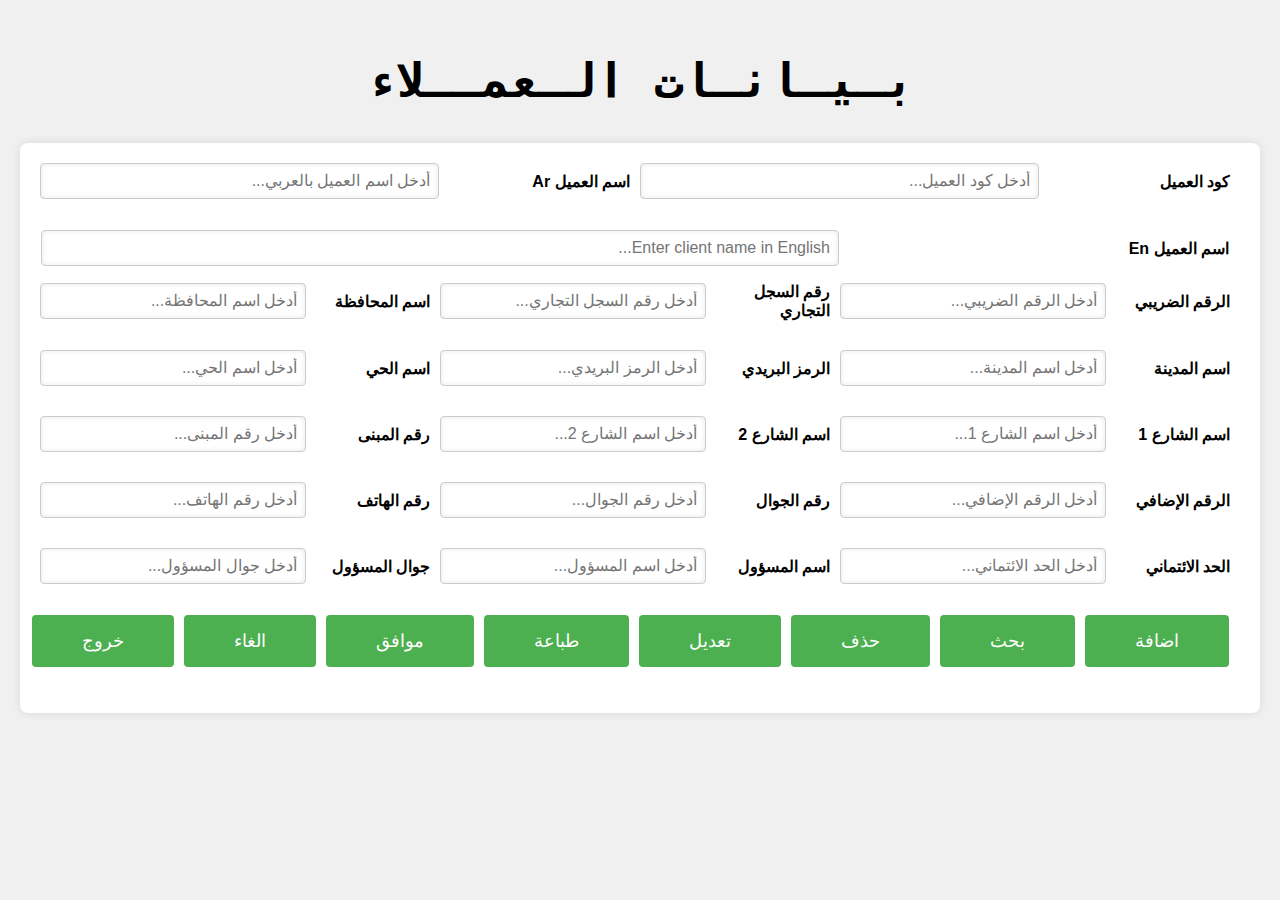
==== index.html @ 2463e6c6 "Add files via upload" ====
<!DOCTYPE html>
<html lang="ar">
  <head>
    <meta charset="UTF-8" />
    <title>نموذج بيانات العميل</title>
    <link rel="stylesheet" href="./style.css" />
  </head>
  <body>
    <h1>بـيـانـات الـعمــلاء</h1>
    <div class="form-container">
      <form id="dataForm">
        <div class="form-row">
          <div class="form-group col-6">
            <label for="clientCode">كود العميل</label>
            <input
              type="number"
              id="clientCode"
              name="clientCode"
              placeholder="أدخل كود العميل..."
            />
          </div>

          <div class="form-group col-6">
            <label for="clientNameAr">اسم العميل Ar</label>
            <input
              type="text"
              id="clientNameAr"
              name="clientNameAr"
              placeholder="أدخل اسم العميل بالعربي..."
            />
          </div>
        </div>

        <div class="form-row">
          <div class="form-group col-12">
            <label for="clientNameEn">اسم العميل En</label>
            <input
              type="text"
              id="clientNameEn"
              name="clientNameEn"
              placeholder="Enter client name in English..."
            />
          </div>
        </div>

        <div class="form-row">
          <div class="form-group col-4">
            <label for="taxNumber">الرقم الضريبي</label>
            <input
              type="number"
              id="taxNumber"
              name="taxNumber"
              placeholder="أدخل الرقم الضريبي..."
            />
          </div>

          <div class="form-group col-4">
            <label for="commercialRegister">رقم السجل التجاري</label>
            <input
              type="number"
              id="commercialRegister"
              name="commercialRegister"
              placeholder="أدخل رقم السجل التجاري..."
            />
          </div>

          <div class="form-group col-4">
            <label for="governorateName">اسم المحافظة</label>
            <input
              type="text"
              id="governorateName"
              name="governorateName"
              placeholder="أدخل اسم المحافظة..."
            />
          </div>
        </div>

        <div class="form-row">
          <div class="form-group col-4">
            <label for="cityName">اسم المدينة</label>
            <input
              type="text"
              id="cityName"
              name="cityName"
              placeholder="أدخل اسم المدينة..."
            />
          </div>

          <div class="form-group col-4">
            <label for="postalCode">الرمز البريدي</label>
            <input
              type="number"
              id="postalCode"
              name="postalCode"
              placeholder="أدخل الرمز البريدي..."
            />
          </div>

          <div class="form-group col-4">
            <label for="districtName">اسم الحي</label>
            <input
              type="text"
              id="districtName"
              name="districtName"
              placeholder="أدخل اسم الحي..."
            />
          </div>
        </div>

        <div class="form-row">
          <div class="form-group col-4">
            <label for="street1">اسم الشارع 1</label>
            <input
              type="text"
              id="street1"
              name="street1"
              placeholder="أدخل اسم الشارع 1..."
            />
          </div>

          <div class="form-group col-4">
            <label for="street2">اسم الشارع 2</label>
            <input
              type="text"
              id="street2"
              name="street2"
              placeholder="أدخل اسم الشارع 2..."
            />
          </div>

          <div class="form-group col-4">
            <label for="buildingNumber">رقم المبنى</label>
            <input
              type="number"
              id="buildingNumber"
              name="buildingNumber"
              placeholder="أدخل رقم المبنى..."
            />
          </div>
        </div>

        <div class="form-row">
          <div class="form-group col-4">
            <label for="additionalNumber">الرقم الإضافي</label>
            <input
              type="number"
              id="additionalNumber"
              name="additionalNumber"
              placeholder="أدخل الرقم الإضافي..."
            />
          </div>

          <div class="form-group col-4">
            <label for="mobileNumber">رقم الجوال</label>
            <input
              type="number"
              id="mobileNumber"
              name="mobileNumber"
              placeholder="أدخل رقم الجوال..."
            />
          </div>

          <div class="form-group col-4">
            <label for="phoneNumber">رقم الهاتف</label>
            <input
              type="number"
              id="phoneNumber"
              name="phoneNumber"
              placeholder="أدخل رقم الهاتف..."
            />
          </div>
        </div>

        <div class="form-row">
          <div class="form-group col-4">
            <label for="creditLimit">الحد الائتماني</label>
            <input
              type="number"
              id="creditLimit"
              name="creditLimit"
              placeholder="أدخل الحد الائتماني..."
            />
          </div>

          <div class="form-group col-4">
            <label for="responsiblePersonName">اسم المسؤول</label>
            <input
              type="text"
              id="responsiblePersonName"
              name="responsiblePersonName"
              placeholder="أدخل اسم المسؤول..."
            />
          </div>

          <div class="form-group col-4">
            <label for="responsiblePersonMobile">جوال المسؤول</label>
            <input
              type="number"
              id="responsiblePersonMobile"
              name="responsiblePersonMobile"
              placeholder="أدخل جوال المسؤول..."
            />
          </div>
        </div>

        <!-- صف للأزرار -->
        <div class="form-row">
          <div class="form-group col-12">
            <button type="button">اضافة</button>
            <button type="button">بحث</button>
            <button type="button">حذف</button>
            <button type="button">تعديل</button>
            <button type="button">طباعة</button>
            <button type="submit">موافق</button>
            <button type="button">الغاء</button>
            <button type="button">خروج</button>
          </div>
        </div>
      </form>
    </div>
  </body>
</html>
---- style.css ----
body {
  font-family: "Segoe UI", Tahoma, Geneva, Verdana, sans-serif; /* تغيير الخط إلى خطوط عربية أكثر وضوحًا */
  background-color: #f0f0f0;
  direction: rtl;
  text-align: right;
  padding: 20px;
  margin: 0;
}

.form-container {
  width: 100%;
  max-width: 1200px;
  margin: 20px auto;
  background-color: #fff;
  padding: 20px;
  border-radius: 8px;
  box-shadow: 0 0 10px rgba(0, 0, 0, 0.1);
}

.form-row {
  display: flex;
  flex-wrap: wrap;
  margin-bottom: 15px;
}

.form-group {
  display: flex;
  align-items: center;
  margin-bottom: 15px;
}

.form-group.col-6 {
  flex-basis: 50%;
}

.form-group.col-4 {
  flex-basis: 33.33%;
}

.form-group.col-12 {
  flex-basis: 100%;
  margin: 1px;
}

label {
  flex: 1;
  margin-right: 10px;
  font-weight: bold;
}

input[type="text"],
input[type="number"] {
  flex: 2;
  padding: 8px;
  border: 1px solid #ccc;
  border-radius: 4px;
  font-size: 16px;
  box-shadow: inset 0 0 5px rgba(0, 0, 0, 0.1);
}

input[type="text"]:focus,
input[type="number"]:focus {
  outline: none;
  border-color: #289cfb;
}

button {
  padding: 15px 50px;
  background-color: #4caf50;
  border: none;
  color: white;
  font-size: 18px;
  cursor: pointer;
  border-radius: 4px;
  margin-right: 10px;
  margin-bottom: 10px;

  width: max-width/8;
}

button:hover {
  background-color: #45a049;
}

h1 {
  text-align: center;
  font-family: "Courier New", Courier, monospace;
  font-size: xxx-large;
}
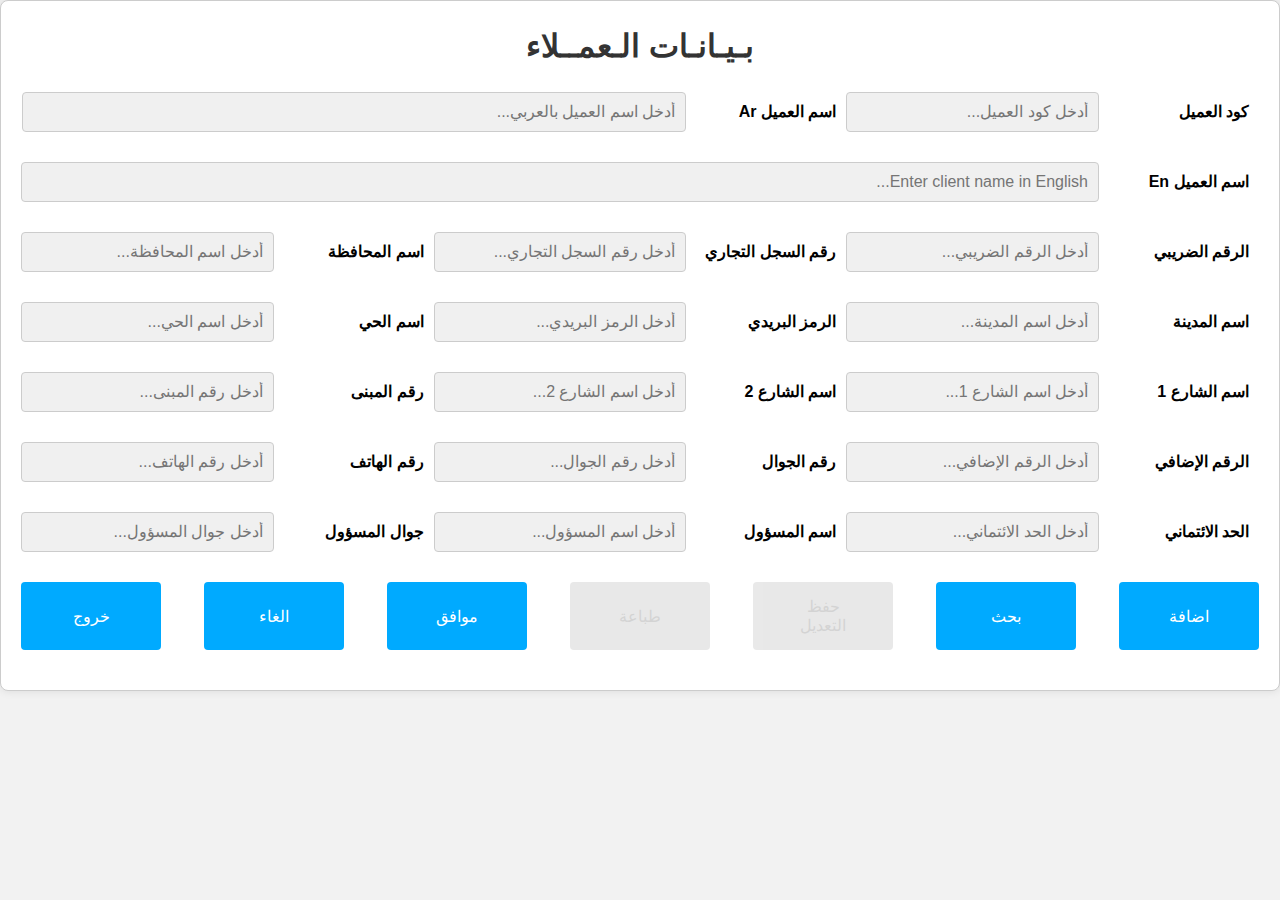
==== commit 2e4b7397: "Add files via upload" ====
--- a/index.html
+++ b/index.html
@@ -4,45 +4,56 @@
     <meta charset="UTF-8" />
     <title>نموذج بيانات العميل</title>
     <link rel="stylesheet" href="./style.css" />
+    <style>
+      .error-message {
+        color: red;
+        font-size: 0.875em;
+      }
+    </style>
   </head>
   <body>
-    <h1>بـيـانـات الـعمــلاء</h1>
-    <div class="form-container">
-      <form id="dataForm">
-        <div class="form-row">
-          <div class="form-group col-6">
+    <div class="container">
+      <h1>بـيـانـات الـعمــلاء</h1>
+      <form id="clientForm">
+        <div class="form-row">
+          <div class="form-group col-4">
             <label for="clientCode">كود العميل</label>
             <input
               type="number"
               id="clientCode"
               name="clientCode"
               placeholder="أدخل كود العميل..."
-            />
-          </div>
-
-          <div class="form-group col-6">
+              class="client-code"
+            />
+            <span id="clientCode-error" class="error-message"></span>
+          </div>
+          <div class="form-group col-8">
             <label for="clientNameAr">اسم العميل Ar</label>
             <input
               type="text"
               id="clientNameAr"
               name="clientNameAr"
               placeholder="أدخل اسم العميل بالعربي..."
-            />
-          </div>
-        </div>
-
-        <div class="form-row">
-          <div class="form-group col-12">
+              class="client-name-ar"
+              style="width: 100%"
+            />
+            <span id="clientNameAr-error" class="error-message"></span>
+          </div>
+        </div>
+        <div class="form-row">
+          <div class="form-group col-6">
             <label for="clientNameEn">اسم العميل En</label>
             <input
               type="text"
               id="clientNameEn"
               name="clientNameEn"
               placeholder="Enter client name in English..."
-            />
-          </div>
-        </div>
-
+              class="client-name-en"
+              style="width: 100%"
+            />
+            <span id="clientNameEn-error" class="error-message"></span>
+          </div>
+        </div>
         <div class="form-row">
           <div class="form-group col-4">
             <label for="taxNumber">الرقم الضريبي</label>
@@ -52,8 +63,8 @@
               name="taxNumber"
               placeholder="أدخل الرقم الضريبي..."
             />
-          </div>
-
+            <span id="taxNumber-error" class="error-message"></span>
+          </div>
           <div class="form-group col-4">
             <label for="commercialRegister">رقم السجل التجاري</label>
             <input
@@ -62,8 +73,8 @@
               name="commercialRegister"
               placeholder="أدخل رقم السجل التجاري..."
             />
-          </div>
-
+            <span id="commercialRegister-error" class="error-message"></span>
+          </div>
           <div class="form-group col-4">
             <label for="governorateName">اسم المحافظة</label>
             <input
@@ -72,9 +83,9 @@
               name="governorateName"
               placeholder="أدخل اسم المحافظة..."
             />
-          </div>
-        </div>
-
+            <span id="governorateName-error" class="error-message"></span>
+          </div>
+        </div>
         <div class="form-row">
           <div class="form-group col-4">
             <label for="cityName">اسم المدينة</label>
@@ -84,8 +95,8 @@
               name="cityName"
               placeholder="أدخل اسم المدينة..."
             />
-          </div>
-
+            <span id="cityName-error" class="error-message"></span>
+          </div>
           <div class="form-group col-4">
             <label for="postalCode">الرمز البريدي</label>
             <input
@@ -94,8 +105,8 @@
               name="postalCode"
               placeholder="أدخل الرمز البريدي..."
             />
-          </div>
-
+            <span id="postalCode-error" class="error-message"></span>
+          </div>
           <div class="form-group col-4">
             <label for="districtName">اسم الحي</label>
             <input
@@ -104,9 +115,9 @@
               name="districtName"
               placeholder="أدخل اسم الحي..."
             />
-          </div>
-        </div>
-
+            <span id="districtName-error" class="error-message"></span>
+          </div>
+        </div>
         <div class="form-row">
           <div class="form-group col-4">
             <label for="street1">اسم الشارع 1</label>
@@ -116,8 +127,8 @@
               name="street1"
               placeholder="أدخل اسم الشارع 1..."
             />
-          </div>
-
+            <span id="street1-error" class="error-message"></span>
+          </div>
           <div class="form-group col-4">
             <label for="street2">اسم الشارع 2</label>
             <input
@@ -126,8 +137,8 @@
               name="street2"
               placeholder="أدخل اسم الشارع 2..."
             />
-          </div>
-
+            <span id="street2-error" class="error-message"></span>
+          </div>
           <div class="form-group col-4">
             <label for="buildingNumber">رقم المبنى</label>
             <input
@@ -136,9 +147,9 @@
               name="buildingNumber"
               placeholder="أدخل رقم المبنى..."
             />
-          </div>
-        </div>
-
+            <span id="buildingNumber-error" class="error-message"></span>
+          </div>
+        </div>
         <div class="form-row">
           <div class="form-group col-4">
             <label for="additionalNumber">الرقم الإضافي</label>
@@ -148,8 +159,8 @@
               name="additionalNumber"
               placeholder="أدخل الرقم الإضافي..."
             />
-          </div>
-
+            <span id="additionalNumber-error" class="error-message"></span>
+          </div>
           <div class="form-group col-4">
             <label for="mobileNumber">رقم الجوال</label>
             <input
@@ -158,8 +169,8 @@
               name="mobileNumber"
               placeholder="أدخل رقم الجوال..."
             />
-          </div>
-
+            <span id="mobileNumber-error" class="error-message"></span>
+          </div>
           <div class="form-group col-4">
             <label for="phoneNumber">رقم الهاتف</label>
             <input
@@ -168,9 +179,9 @@
               name="phoneNumber"
               placeholder="أدخل رقم الهاتف..."
             />
-          </div>
-        </div>
-
+            <span id="phoneNumber-error" class="error-message"></span>
+          </div>
+        </div>
         <div class="form-row">
           <div class="form-group col-4">
             <label for="creditLimit">الحد الائتماني</label>
@@ -180,8 +191,8 @@
               name="creditLimit"
               placeholder="أدخل الحد الائتماني..."
             />
-          </div>
-
+            <span id="creditLimit-error" class="error-message"></span>
+          </div>
           <div class="form-group col-4">
             <label for="responsiblePersonName">اسم المسؤول</label>
             <input
@@ -190,8 +201,8 @@
               name="responsiblePersonName"
               placeholder="أدخل اسم المسؤول..."
             />
-          </div>
-
+            <span id="responsiblePersonName-error" class="error-message"></span>
+          </div>
           <div class="form-group col-4">
             <label for="responsiblePersonMobile">جوال المسؤول</label>
             <input
@@ -200,23 +211,29 @@
               name="responsiblePersonMobile"
               placeholder="أدخل جوال المسؤول..."
             />
-          </div>
-        </div>
+            <span
+              id="responsiblePersonMobile-error"
+              class="error-message"
+            ></span>
+          </div>
+        </div>
+        <div class="form-row buttons">
+          <button type="button" id="addBtn">اضافة</button>
+          <button type="button" id="searchBtn">بحث</button>
+          <button type="button" id="editBtn" class="disabled" disabled>
+            حفظ التعديل
+          </button>
+          <button id="printBtn" disabled>طباعة</button>
 
-        <!-- صف للأزرار -->
-        <div class="form-row">
-          <div class="form-group col-12">
-            <button type="button">اضافة</button>
-            <button type="button">بحث</button>
-            <button type="button">حذف</button>
-            <button type="button">تعديل</button>
-            <button type="button">طباعة</button>
-            <button type="submit">موافق</button>
-            <button type="button">الغاء</button>
-            <button type="button">خروج</button>
-          </div>
-        </div>
+          </button>
+          <button type="submit" id="submitBtn">موافق</button>
+          <button type="button" id="cancelBtn">الغاء</button>
+          <button type="button" id="exitBtn">خروج</button>
+        </div>
+        <div id="resultContainer"></div>
+        <div id="searchResult" class="hidden"></div>
       </form>
     </div>
+    <script src="./main.js"></script>
   </body>
 </html>
--- a/style.css
+++ b/style.css
@@ -1,89 +1,293 @@
+/* Reset CSS */
+* {
+  margin: 0;
+  padding: 0;
+  box-sizing: border-box;
+}
+
 body {
-  font-family: "Segoe UI", Tahoma, Geneva, Verdana, sans-serif; /* تغيير الخط إلى خطوط عربية أكثر وضوحًا */
-  background-color: #f0f0f0;
+  font-family: "Segoe UI", Tahoma, Geneva, Verdana, sans-serif;
+  background-color: #f2f2f2;
   direction: rtl;
   text-align: right;
+  line-height: 1.6; /* تحسين تباين النصوص */
+}
+
+.container {
+  width: 100%;
+  margin: 20px auto;
   padding: 20px;
-  margin: 0;
-}
-
-.form-container {
-  width: 100%;
-  max-width: 1200px;
-  margin: 20px auto;
   background-color: #fff;
-  padding: 20px;
   border-radius: 8px;
   box-shadow: 0 0 10px rgba(0, 0, 0, 0.1);
+  border: 1px solid #ccc;
+  position: relative;
+  margin: auto;
+  padding: 20px;
+}
+
+h1 {
+  font-size: 28px; /* تقليل حجم العنوان للهواتف */
+  margin-bottom: 20px;
+  color: #333;
+  text-align: center;
+  font-size: xx-large;
+}
+
+.form {
+  width: 100%;
 }
 
 .form-row {
   display: flex;
   flex-wrap: wrap;
-  margin-bottom: 15px;
+  margin-bottom: 20px; /* زيادة المسافة بين الصفوف */
 }
 
 .form-group {
   display: flex;
   align-items: center;
-  margin-bottom: 15px;
-}
-
-.form-group.col-6 {
-  flex-basis: 50%;
-}
-
-.form-group.col-4 {
-  flex-basis: 33.33%;
-}
-
-.form-group.col-12 {
-  flex-basis: 100%;
-  margin: 1px;
+  margin-bottom: 10px;
+  width: 100%; /* تأكد من أن العرض هو 100% */
 }
 
 label {
   flex: 1;
   margin-right: 10px;
   font-weight: bold;
+  min-width: 150px; /* إضافة مسافة بين الاسم والخانة */
 }
 
 input[type="text"],
 input[type="number"] {
-  flex: 2;
-  padding: 8px;
+  padding: 10px;
+  font-size: 16px;
   border: 1px solid #ccc;
   border-radius: 4px;
-  font-size: 16px;
-  box-shadow: inset 0 0 5px rgba(0, 0, 0, 0.1);
-}
-
-input[type="text"]:focus,
-input[type="number"]:focus {
-  outline: none;
-  border-color: #289cfb;
+  width: 100%;
+  background-color: #e9ecef; /* اللون الباهت */
+  color: #000000; /* اللون الباهت */
+  pointer-events: none; /* منع التفاعل */
+}
+
+.buttons {
+  display: flex;
+  justify-content: space-between;
+  gap: 10px; /* مسافة بين الأزرار */
+  margin-top: 20px; /* تحسين المسافة بين الأزرار والصفوف */
 }
 
 button {
-  padding: 15px 50px;
-  background-color: #4caf50;
+  padding: 15px 30px; /* تصحيح حجم الأزرار للهواتف */
+  background-color: #00aaff;
   border: none;
   color: white;
-  font-size: 18px;
+  font-size: 16px;
   cursor: pointer;
   border-radius: 4px;
-  margin-right: 10px;
-  margin-bottom: 10px;
-
-  width: max-width/8;
-}
-
-button:hover {
-  background-color: #45a049;
-}
-
-h1 {
+  width: 140px;
+}
+button.disabled {
+  background-color: #ccc;
+  cursor: not-allowed;
+  pointer-events: none;
+}
+
+.buttons button:hover:not(.disabled) {
+  background-color: #0056b3;
+}
+
+.buttons button:hover {
+  background-color: #0056b3;
+}
+@media screen and (max-width: 600px) {
+  .form-group {
+    flex: 100%;
+  }
+
+  .buttons {
+    gap: 10px; /* مسافة بين الأزرار */
+  }
+
+  .buttons button {
+    flex: 1 1 calc(50% - 10px); /* تأخذ الأزرار نصف العرض في الشاشات الصغيرة */
+    margin: 5px 0;
+    padding: 15px 50px; /* حجم الأزرار في الشاشات الصغيرة */
+  }
+
+  .form-group label {
+    min-width: unset; /* إلغاء الحد الأدنى لعرض العناصر */
+
+    font-size: 14px; /* حجم النص في الشاشات الصغيرة */
+    margin-bottom: 5px; /* مسافة بين النصوص في الشاشات الصغيرة */
+  }
+
+  .form-group input[type="text"],
+  .form-group input[type="number"] {
+    margin-top: 1px; /* مسافة بين النص والحقل في الشاشات الصغيرة */
+  }
+}
+
+@media screen and (min-width: 601px) {
+  .form-group {
+    flex: 0 0 33.33%; /* تقسيم الخانات بنسبة مئوية عندما يكون عرض الشاشة أكبر من 600 بكسل */
+    max-width: 33.33%;
+  }
+
+  .form-group.col-6 {
+    flex: 0 0 100%; /* تكبير الخانة في الصف الثاني لتأخذ الصف بالكامل */
+    max-width: 100%;
+  }
+  .form-group.col-8 {
+    flex: 0 0 66.6%; /* تكبير الخانة في الصف الثاني لتأخذ الصف بالكامل */
+    max-width: 66.6%;
+  }
+}
+button.disabled {
+  opacity: 0.5;
+  cursor: not-allowed;
+}
+
+/* General styles for buttons */
+button.disabled {
+  background-color: lightgrey;
+  color: darkgrey;
+  pointer-events: none;
+}
+
+/* Rotating border for the add button */
+#addBtn {
+  position: relative;
+  overflow: hidden;
+}
+
+#addBtn::before {
+  content: "";
+  position: absolute;
+  top: -2px;
+  left: -2px;
+  right: -2px;
+  bottom: -2px;
+  border: 2px solid transparent;
+  border-top-color: #00aaff;
+  border-right-color: #00aaff;
+  border-radius: 4px;
+  animation: rotate 1s linear infinite;
+}
+
+/* Styling the search result table */
+#searchResult {
+  display: none; /* Hidden initially */
+  margin-top: 20px;
+}
+
+#searchResult table {
+  width: 100%;
+  border-collapse: collapse;
+}
+
+#searchResult th,
+#searchResult td {
+  border: 1px solid #ddd;
+  padding: 8px;
   text-align: center;
-  font-family: "Courier New", Courier, monospace;
-  font-size: xxx-large;
-}
+}
+
+#searchResult th {
+  background-color: #f2f2f2;
+}
+
+#resultContainer {
+  position: absolute;
+  top: 100%; /* Display just below the form */
+  left: 0;
+  width: 100%;
+  background-color: white;
+  z-index: 10;
+  display: none;
+  border: 1px solid #ccc;
+  padding: 10px;
+}
+
+#searchResult {
+  position: absolute;
+  top: 100%; /* Display just below the form */
+  left: 0;
+  width: 100%;
+  background-color: white;
+  z-index: 10;
+  display: none;
+  border: 1px solid #ccc;
+  padding: 10px;
+}
+
+#resultContainer table,
+#searchResult table {
+  width: 100%;
+  border-collapse: collapse;
+  margin-top: 10px; /* Adjust as needed */
+  border: 1px solid #ccc;
+  padding: 8px;
+  text-align: center;
+  table-layout: fixed;
+  max-width: 100%;
+  overflow-x: auto;
+}
+
+input[type="number"]::-webkit-outer-spin-button,
+input[type="number"]::-webkit-inner-spin-button {
+  -webkit-appearance: none;
+  margin: 0;
+}
+
+.bi-trash-fill {
+  width: 25px;
+  height: 25px;
+  color: red;
+  cursor: pointer;
+}
+
+.bi-pencil-fill {
+  width: 25px;
+  height: 25px;
+  margin-left: 10px; /* Add space between icons */
+  cursor: pointer;
+  color: blue;
+}
+
+td svg {
+  cursor: pointer;
+}
+
+.delete-btn,
+.edit-btn {
+  background: none;
+  border: none;
+  padding: 0;
+}
+
+.delete-btn:hover .bi-trash-fill {
+  color: darkred; /* Darker red on hover */
+}
+
+.edit-btn:hover .bi-pencil-fill {
+  color: #0802a3; /* Add a color change on hover for edit button */
+}
+
+.action-buttons {
+  display: flex;
+  gap: 5px; /* تقليل المسافة بين الأزرار */
+}
+.action-buttons button {
+  display: flex;
+  align-items: center;
+  justify-content: center;
+}
+.disabled {
+  opacity: 0.5;
+  pointer-events: none;
+}
+.error-message {
+  color: red;
+  font-size: 0.875em; /* يمكن تعديل الحجم حسب الحاجة */
+}
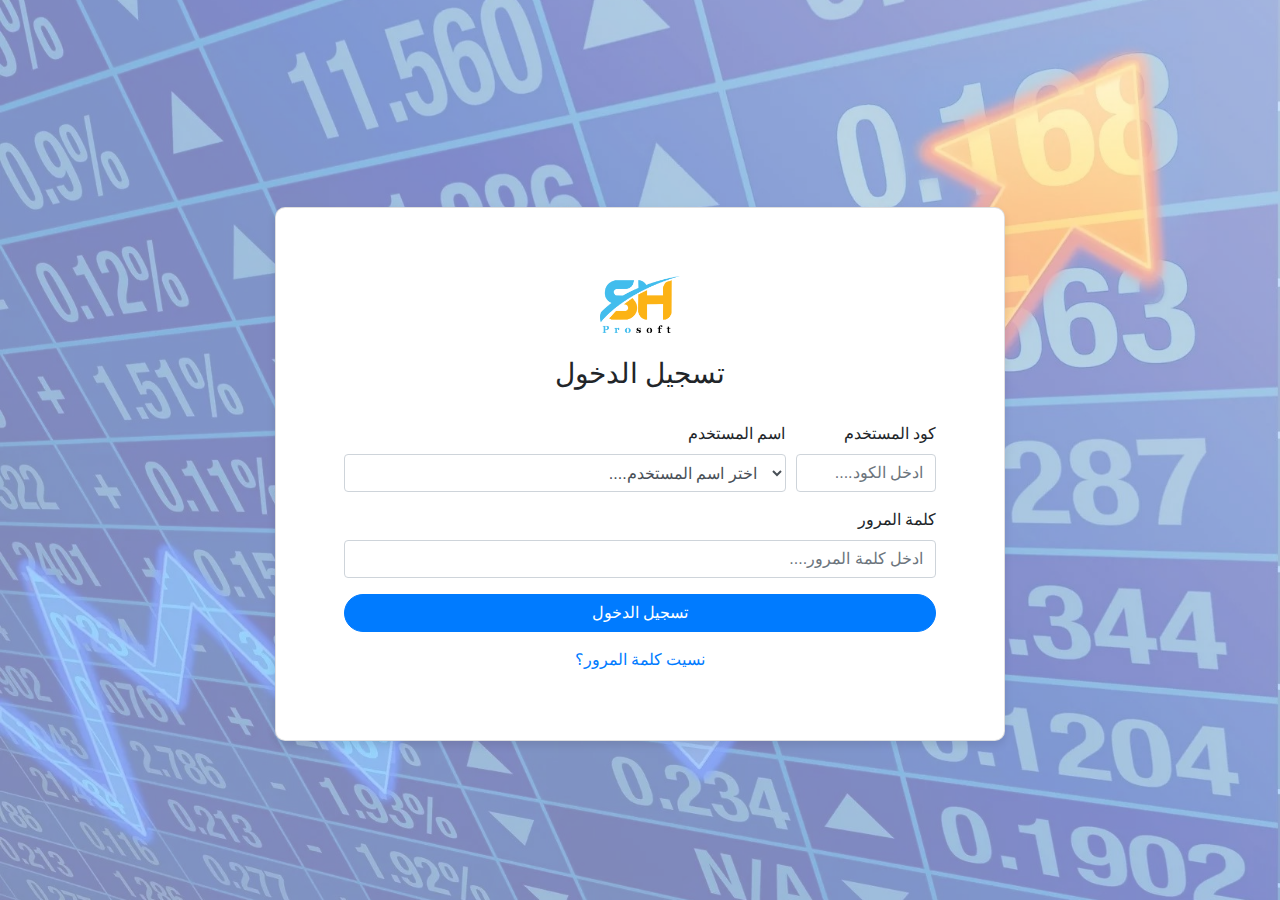
==== commit dc573a6f: "Add files via upload" ====
--- a/index.html
+++ b/index.html
@@ -2,238 +2,81 @@
 <html lang="ar">
   <head>
     <meta charset="UTF-8" />
-    <title>نموذج بيانات العميل</title>
+    <meta name="viewport" content="width=device-width, initial-scale=1.0" />
+    <title>صفحة تسجيل الدخول</title>
+    <link
+      rel="stylesheet"
+      href="https://stackpath.bootstrapcdn.com/bootstrap/4.5.2/css/bootstrap.min.css"
+      <a id="customerServiceLink" href="index.html" style="display: none;"></a>
+
+  
     <link rel="stylesheet" href="./style.css" />
-    <style>
-      .error-message {
-        color: red;
-        font-size: 0.875em;
-      }
-    </style>
   </head>
   <body>
+    <div class="background"></div>
     <div class="container">
-      <h1>بـيـانـات الـعمــلاء</h1>
-      <form id="clientForm">
-        <div class="form-row">
-          <div class="form-group col-4">
-            <label for="clientCode">كود العميل</label>
-            <input
-              type="number"
-              id="clientCode"
-              name="clientCode"
-              placeholder="أدخل كود العميل..."
-              class="client-code"
-            />
-            <span id="clientCode-error" class="error-message"></span>
-          </div>
-          <div class="form-group col-8">
-            <label for="clientNameAr">اسم العميل Ar</label>
-            <input
-              type="text"
-              id="clientNameAr"
-              name="clientNameAr"
-              placeholder="أدخل اسم العميل بالعربي..."
-              class="client-name-ar"
-              style="width: 100%"
-            />
-            <span id="clientNameAr-error" class="error-message"></span>
+      <div class="row justify-content-center">
+        <div class="col-md-10 col-lg-8">
+          <div class="card mt-5">
+            <div class="card-body">
+              <div class="text-center mb-4">
+                <img src="logo.png" alt="Logo" class="logo" />
+              </div>
+              <h3 class="card-title text-center">تسجيل الدخول</h3>
+              <form id="loginForm">
+                <div class="form-row">
+                  <div class="form-group col-md-9 text-right form-group-col-9">
+                    <label id="new" for="username" class="float-right"
+                      >اسم المستخدم</label
+                    >
+                    <select
+                      class="form-control large-input"
+                      id="clientCode"
+                      required
+                    >
+                      <option value="">....اختر اسم المستخدم</option>
+                      <option value="محمد">محمد</option>
+                      <option value="عماد">عماد</option>
+                      <option value="ادهم">ادهم</option>
+                      <!-- أضف المزيد من الخيارات حسب الحاجة -->
+                    </select>
+                  </div>
+                  <div class="form-group col-md-3 text-right form-group-col-3">
+                    <label for="newField" class="float-right">
+                      كود المستخدم
+                    </label>
+                    <input
+                      type="text"
+                      class="form-control small-input no-spinners"
+                      id="newField"
+                      placeholder=" ....ادخل الكود"
+                      required
+                    />
+                  </div>
+                </div>
+                <div class="form-group text-right">
+                  <label for="password" class="float-right">كلمة المرور</label>
+                  <input
+                    type="password"
+                    class="form-control"
+                    id="password"
+                    placeholder="....ادخل كلمة المرور"
+                    required
+                  />
+                </div>
+
+                <a id="loginButton" href="#" class="btn btn-primary btn-block">تسجيل الدخول</a>
+
+                <div class="text-center mt-3">
+                  <a href="#" class="forgot-password">نسيت كلمة المرور؟</a>
+                </div>
+              </form>
+            </div>
           </div>
         </div>
-        <div class="form-row">
-          <div class="form-group col-6">
-            <label for="clientNameEn">اسم العميل En</label>
-            <input
-              type="text"
-              id="clientNameEn"
-              name="clientNameEn"
-              placeholder="Enter client name in English..."
-              class="client-name-en"
-              style="width: 100%"
-            />
-            <span id="clientNameEn-error" class="error-message"></span>
-          </div>
-        </div>
-        <div class="form-row">
-          <div class="form-group col-4">
-            <label for="taxNumber">الرقم الضريبي</label>
-            <input
-              type="number"
-              id="taxNumber"
-              name="taxNumber"
-              placeholder="أدخل الرقم الضريبي..."
-            />
-            <span id="taxNumber-error" class="error-message"></span>
-          </div>
-          <div class="form-group col-4">
-            <label for="commercialRegister">رقم السجل التجاري</label>
-            <input
-              type="number"
-              id="commercialRegister"
-              name="commercialRegister"
-              placeholder="أدخل رقم السجل التجاري..."
-            />
-            <span id="commercialRegister-error" class="error-message"></span>
-          </div>
-          <div class="form-group col-4">
-            <label for="governorateName">اسم المحافظة</label>
-            <input
-              type="text"
-              id="governorateName"
-              name="governorateName"
-              placeholder="أدخل اسم المحافظة..."
-            />
-            <span id="governorateName-error" class="error-message"></span>
-          </div>
-        </div>
-        <div class="form-row">
-          <div class="form-group col-4">
-            <label for="cityName">اسم المدينة</label>
-            <input
-              type="text"
-              id="cityName"
-              name="cityName"
-              placeholder="أدخل اسم المدينة..."
-            />
-            <span id="cityName-error" class="error-message"></span>
-          </div>
-          <div class="form-group col-4">
-            <label for="postalCode">الرمز البريدي</label>
-            <input
-              type="number"
-              id="postalCode"
-              name="postalCode"
-              placeholder="أدخل الرمز البريدي..."
-            />
-            <span id="postalCode-error" class="error-message"></span>
-          </div>
-          <div class="form-group col-4">
-            <label for="districtName">اسم الحي</label>
-            <input
-              type="text"
-              id="districtName"
-              name="districtName"
-              placeholder="أدخل اسم الحي..."
-            />
-            <span id="districtName-error" class="error-message"></span>
-          </div>
-        </div>
-        <div class="form-row">
-          <div class="form-group col-4">
-            <label for="street1">اسم الشارع 1</label>
-            <input
-              type="text"
-              id="street1"
-              name="street1"
-              placeholder="أدخل اسم الشارع 1..."
-            />
-            <span id="street1-error" class="error-message"></span>
-          </div>
-          <div class="form-group col-4">
-            <label for="street2">اسم الشارع 2</label>
-            <input
-              type="text"
-              id="street2"
-              name="street2"
-              placeholder="أدخل اسم الشارع 2..."
-            />
-            <span id="street2-error" class="error-message"></span>
-          </div>
-          <div class="form-group col-4">
-            <label for="buildingNumber">رقم المبنى</label>
-            <input
-              type="number"
-              id="buildingNumber"
-              name="buildingNumber"
-              placeholder="أدخل رقم المبنى..."
-            />
-            <span id="buildingNumber-error" class="error-message"></span>
-          </div>
-        </div>
-        <div class="form-row">
-          <div class="form-group col-4">
-            <label for="additionalNumber">الرقم الإضافي</label>
-            <input
-              type="number"
-              id="additionalNumber"
-              name="additionalNumber"
-              placeholder="أدخل الرقم الإضافي..."
-            />
-            <span id="additionalNumber-error" class="error-message"></span>
-          </div>
-          <div class="form-group col-4">
-            <label for="mobileNumber">رقم الجوال</label>
-            <input
-              type="number"
-              id="mobileNumber"
-              name="mobileNumber"
-              placeholder="أدخل رقم الجوال..."
-            />
-            <span id="mobileNumber-error" class="error-message"></span>
-          </div>
-          <div class="form-group col-4">
-            <label for="phoneNumber">رقم الهاتف</label>
-            <input
-              type="number"
-              id="phoneNumber"
-              name="phoneNumber"
-              placeholder="أدخل رقم الهاتف..."
-            />
-            <span id="phoneNumber-error" class="error-message"></span>
-          </div>
-        </div>
-        <div class="form-row">
-          <div class="form-group col-4">
-            <label for="creditLimit">الحد الائتماني</label>
-            <input
-              type="number"
-              id="creditLimit"
-              name="creditLimit"
-              placeholder="أدخل الحد الائتماني..."
-            />
-            <span id="creditLimit-error" class="error-message"></span>
-          </div>
-          <div class="form-group col-4">
-            <label for="responsiblePersonName">اسم المسؤول</label>
-            <input
-              type="text"
-              id="responsiblePersonName"
-              name="responsiblePersonName"
-              placeholder="أدخل اسم المسؤول..."
-            />
-            <span id="responsiblePersonName-error" class="error-message"></span>
-          </div>
-          <div class="form-group col-4">
-            <label for="responsiblePersonMobile">جوال المسؤول</label>
-            <input
-              type="number"
-              id="responsiblePersonMobile"
-              name="responsiblePersonMobile"
-              placeholder="أدخل جوال المسؤول..."
-            />
-            <span
-              id="responsiblePersonMobile-error"
-              class="error-message"
-            ></span>
-          </div>
-        </div>
-        <div class="form-row buttons">
-          <button type="button" id="addBtn">اضافة</button>
-          <button type="button" id="searchBtn">بحث</button>
-          <button type="button" id="editBtn" class="disabled" disabled>
-            حفظ التعديل
-          </button>
-          <button id="printBtn" disabled>طباعة</button>
+      </div>
+    </div>
 
-          </button>
-          <button type="submit" id="submitBtn">موافق</button>
-          <button type="button" id="cancelBtn">الغاء</button>
-          <button type="button" id="exitBtn">خروج</button>
-        </div>
-        <div id="resultContainer"></div>
-        <div id="searchResult" class="hidden"></div>
-      </form>
-    </div>
     <script src="./main.js"></script>
   </body>
 </html>
--- a/style.css
+++ b/style.css
@@ -1,293 +1,96 @@
-/* Reset CSS */
-* {
+body {
   margin: 0;
   padding: 0;
-  box-sizing: border-box;
-}
-
-body {
-  font-family: "Segoe UI", Tahoma, Geneva, Verdana, sans-serif;
-  background-color: #f2f2f2;
-  direction: rtl;
-  text-align: right;
-  line-height: 1.6; /* تحسين تباين النصوص */
-}
-
-.container {
-  width: 100%;
-  margin: 20px auto;
-  padding: 20px;
-  background-color: #fff;
-  border-radius: 8px;
-  box-shadow: 0 0 10px rgba(0, 0, 0, 0.1);
-  border: 1px solid #ccc;
-  position: relative;
-  margin: auto;
-  padding: 20px;
-}
-
-h1 {
-  font-size: 28px; /* تقليل حجم العنوان للهواتف */
-  margin-bottom: 20px;
-  color: #333;
-  text-align: center;
-  font-size: xx-large;
-}
-
-.form {
-  width: 100%;
-}
-
-.form-row {
+  height: 100vh;
   display: flex;
-  flex-wrap: wrap;
-  margin-bottom: 20px; /* زيادة المسافة بين الصفوف */
-}
-
-.form-group {
-  display: flex;
+  justify-content: center;
   align-items: center;
-  margin-bottom: 10px;
-  width: 100%; /* تأكد من أن العرض هو 100% */
-}
-
-label {
-  flex: 1;
-  margin-right: 10px;
-  font-weight: bold;
-  min-width: 150px; /* إضافة مسافة بين الاسم والخانة */
-}
-
-input[type="text"],
-input[type="number"] {
-  padding: 10px;
-  font-size: 16px;
-  border: 1px solid #ccc;
-  border-radius: 4px;
-  width: 100%;
-  background-color: #e9ecef; /* اللون الباهت */
-  color: #000000; /* اللون الباهت */
-  pointer-events: none; /* منع التفاعل */
-}
-
-.buttons {
-  display: flex;
-  justify-content: space-between;
-  gap: 10px; /* مسافة بين الأزرار */
-  margin-top: 20px; /* تحسين المسافة بين الأزرار والصفوف */
-}
-
-button {
-  padding: 15px 30px; /* تصحيح حجم الأزرار للهواتف */
-  background-color: #00aaff;
-  border: none;
-  color: white;
-  font-size: 16px;
-  cursor: pointer;
-  border-radius: 4px;
-  width: 140px;
-}
-button.disabled {
-  background-color: #ccc;
-  cursor: not-allowed;
-  pointer-events: none;
-}
-
-.buttons button:hover:not(.disabled) {
-  background-color: #0056b3;
-}
-
-.buttons button:hover {
-  background-color: #0056b3;
-}
-@media screen and (max-width: 600px) {
-  .form-group {
-    flex: 100%;
-  }
-
-  .buttons {
-    gap: 10px; /* مسافة بين الأزرار */
-  }
-
-  .buttons button {
-    flex: 1 1 calc(50% - 10px); /* تأخذ الأزرار نصف العرض في الشاشات الصغيرة */
-    margin: 5px 0;
-    padding: 15px 50px; /* حجم الأزرار في الشاشات الصغيرة */
-  }
-
-  .form-group label {
-    min-width: unset; /* إلغاء الحد الأدنى لعرض العناصر */
-
-    font-size: 14px; /* حجم النص في الشاشات الصغيرة */
-    margin-bottom: 5px; /* مسافة بين النصوص في الشاشات الصغيرة */
-  }
-
-  .form-group input[type="text"],
-  .form-group input[type="number"] {
-    margin-top: 1px; /* مسافة بين النص والحقل في الشاشات الصغيرة */
-  }
-}
-
-@media screen and (min-width: 601px) {
-  .form-group {
-    flex: 0 0 33.33%; /* تقسيم الخانات بنسبة مئوية عندما يكون عرض الشاشة أكبر من 600 بكسل */
-    max-width: 33.33%;
-  }
-
-  .form-group.col-6 {
-    flex: 0 0 100%; /* تكبير الخانة في الصف الثاني لتأخذ الصف بالكامل */
-    max-width: 100%;
-  }
-  .form-group.col-8 {
-    flex: 0 0 66.6%; /* تكبير الخانة في الصف الثاني لتأخذ الصف بالكامل */
-    max-width: 66.6%;
-  }
-}
-button.disabled {
-  opacity: 0.5;
-  cursor: not-allowed;
-}
-
-/* General styles for buttons */
-button.disabled {
-  background-color: lightgrey;
-  color: darkgrey;
-  pointer-events: none;
-}
-
-/* Rotating border for the add button */
-#addBtn {
   position: relative;
   overflow: hidden;
 }
 
-#addBtn::before {
-  content: "";
+.background {
   position: absolute;
-  top: -2px;
-  left: -2px;
-  right: -2px;
-  bottom: -2px;
-  border: 2px solid transparent;
-  border-top-color: #00aaff;
-  border-right-color: #00aaff;
-  border-radius: 4px;
-  animation: rotate 1s linear infinite;
+  top: 0;
+  left: 0;
+  width: 100%;
+  height: 100%;
+  background-image: url("./dom.jpg"); /* Add your background image here */
+  background-size: cover;
+  background-position: center;
+  z-index: -1;
+  opacity: 0.5; /* Adjust the opacity to make the background dimmer */
 }
 
-/* Styling the search result table */
-#searchResult {
-  display: none; /* Hidden initially */
-  margin-top: 20px;
+.container {
+  position: relative;
+  z-index: 1;
 }
 
-#searchResult table {
+.card {
+  border-radius: 10px;
+  box-shadow: 0 4px 8px rgba(0, 0, 0, 0.1);
+  background: white;
+  padding: 3rem; /* Increased padding for more height */
   width: 100%;
-  border-collapse: collapse;
+  max-width: 1000px; /* Increased max-width for large screens */
 }
 
-#searchResult th,
-#searchResult td {
-  border: 1px solid #ddd;
-  padding: 8px;
-  text-align: center;
+.card-title {
+  margin-bottom: 2rem; /* Increased margin-bottom for more spacing */
 }
 
-#searchResult th {
-  background-color: #f2f2f2;
+.btn-primary {
+  background-color: #007bff;
+  border-color: #007bff;
+  border-radius: 50px;
 }
 
-#resultContainer {
-  position: absolute;
-  top: 100%; /* Display just below the form */
-  left: 0;
-  width: 100%;
-  background-color: white;
-  z-index: 10;
-  display: none;
-  border: 1px solid #ccc;
-  padding: 10px;
+.forgot-password {
+  color: #007bff;
+  text-decoration: none; /* Remove underline */
 }
 
-#searchResult {
-  position: absolute;
-  top: 100%; /* Display just below the form */
-  left: 0;
-  width: 100%;
-  background-color: white;
-  z-index: 10;
-  display: none;
-  border: 1px solid #ccc;
-  padding: 10px;
+.forgot-password:hover {
+  text-decoration: underline; /* Add underline on hover if desired */
 }
 
-#resultContainer table,
-#searchResult table {
-  width: 100%;
-  border-collapse: collapse;
-  margin-top: 10px; /* Adjust as needed */
-  border: 1px solid #ccc;
-  padding: 8px;
-  text-align: center;
-  table-layout: fixed;
-  max-width: 100%;
-  overflow-x: auto;
+.text-right {
+  text-align: left;
 }
 
-input[type="number"]::-webkit-outer-spin-button,
-input[type="number"]::-webkit-inner-spin-button {
+.float-right {
+  float: right;
+}
+
+.logo {
+  max-width: 80px; /* Adjust size of the logo as needed */
+}
+
+.form-group-col-2,
+.form-group-col-10 {
+  border-radius: 10px;
+  background: white;
+  width: 100%;
+}
+
+/* Align labels and inputs to the right */
+.form-group label,
+.form-group input {
+  text-align: right;
+  direction: ltr;
+}
+#clientCode {
+  text-align: right;
+}
+
+.no-spinners::-webkit-outer-spin-button,
+.no-spinners::-webkit-inner-spin-button {
   -webkit-appearance: none;
   margin: 0;
 }
 
-.bi-trash-fill {
-  width: 25px;
-  height: 25px;
-  color: red;
-  cursor: pointer;
+.no-spinners[type="number"] {
+  -moz-appearance: textfield;
+  appearance: textfield;
 }
-
-.bi-pencil-fill {
-  width: 25px;
-  height: 25px;
-  margin-left: 10px; /* Add space between icons */
-  cursor: pointer;
-  color: blue;
-}
-
-td svg {
-  cursor: pointer;
-}
-
-.delete-btn,
-.edit-btn {
-  background: none;
-  border: none;
-  padding: 0;
-}
-
-.delete-btn:hover .bi-trash-fill {
-  color: darkred; /* Darker red on hover */
-}
-
-.edit-btn:hover .bi-pencil-fill {
-  color: #0802a3; /* Add a color change on hover for edit button */
-}
-
-.action-buttons {
-  display: flex;
-  gap: 5px; /* تقليل المسافة بين الأزرار */
-}
-.action-buttons button {
-  display: flex;
-  align-items: center;
-  justify-content: center;
-}
-.disabled {
-  opacity: 0.5;
-  pointer-events: none;
-}
-.error-message {
-  color: red;
-  font-size: 0.875em; /* يمكن تعديل الحجم حسب الحاجة */
-}
